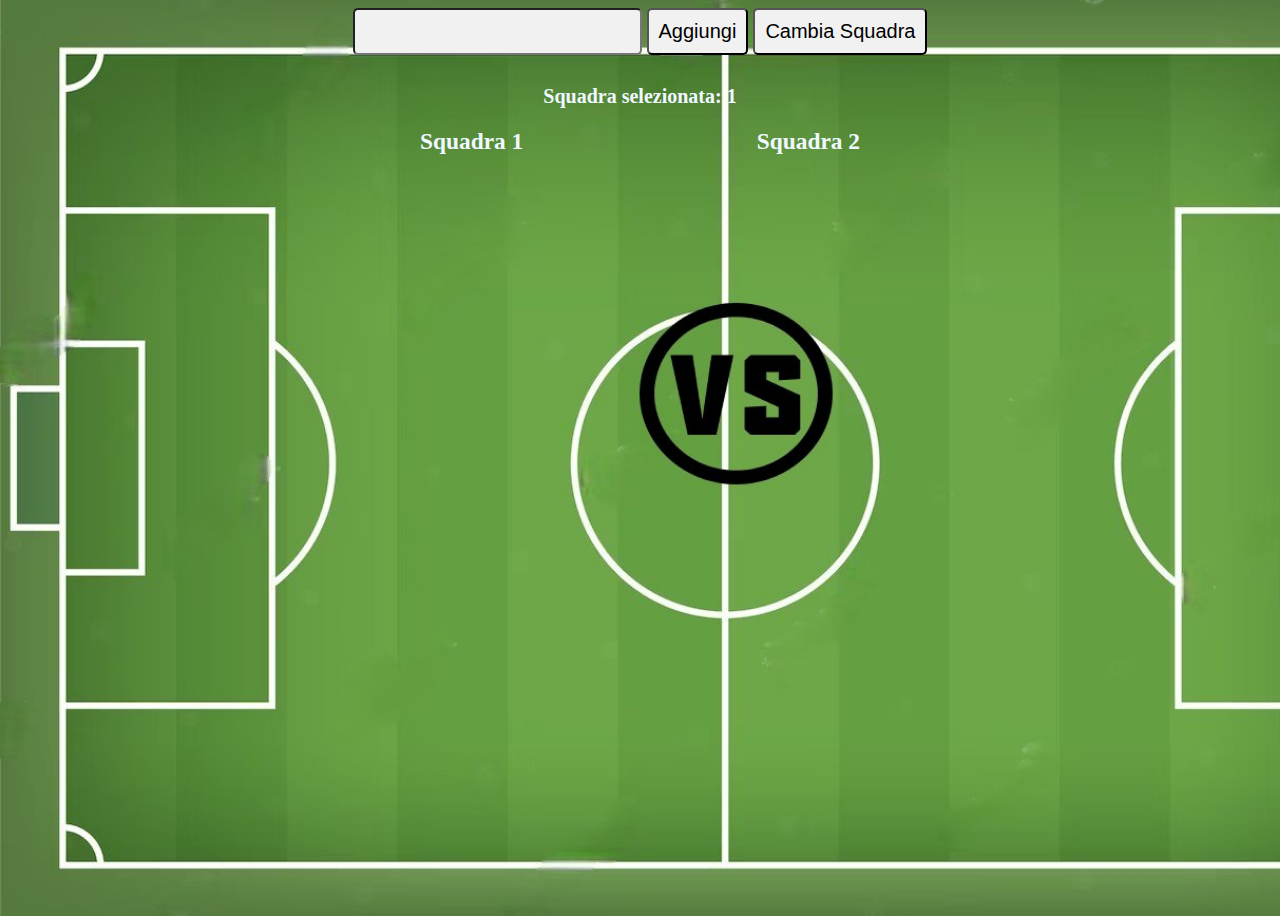
==== index.html @ 11679749 "Update index.html" ====
<!DOCTYPE html>
<html>
<head>
  <meta name="viewport" content="width=device-width, initial-scale=1, maximum-scale=1, user-scalable=no">

  <title>Pagina con casella di testo e pulsanti</title>
  <style>
    body {
      display: flex;
      flex-direction: column;
      align-items: center;
      height: 100vh;
      font-size: 20px;
      background-image: url("IMMAGINI/campo.jpg");
      background-repeat: no-repeat;
      background-size: cover;
    }
   
    input[type="text"], button {
      margin-bottom: 10px;
      font-size: 20px;
      padding: 5px;
      background-color: #f1f1f1;
      padding: 10px;
      border-radius: 5px;
    }
    
    .squadra {
      display: flex;
      flex-direction: column;
      align-items: center;
      background-color: transparent;
      padding: 10px;
      border-radius: 5px;
    }
    
    ul {
      list-style-type: disc;
      padding-left: 20px;
      margin: 0;
    }
    
    #messaggio {
      display: none;
      color: red;
      font-size: 18px;
    }
    
    .container {
      display: flex;
      justify-content: center;
      margin-top: 20px;
      color: aliceblue;
    }
    
    .container > div {
      margin: 10px;
    }
    #indiceSquadra{
      margin: 0;
      font-weight: bold;
    }

    .immagine-persona {
      display: block; /* Imposta l'immagine come elemento di blocco */
      width: 50px; /* Regola la larghezza desiderata */
      height: auto; /* L'altezza si adatta proporzionalmente alla larghezza */
      margin: 0 auto 10px; /* Margini: 0 in alto e in basso, auto lateralmente */
    }
    @media (max-width: 1000px) {
  body {
    font-size: 10px; /* Riduci la dimensione del testo per dispositivi mobili */
  }
  
  .container {
    width: 70%; /* Riduci la larghezza del contenitore per adattarsi allo schermo */
    margin: 1 auto; /* Centra il contenitore orizzontalmente */
    margin-top: -10px;
  }
  
  .squadra {
    display: flex; /* Utilizza un layout flessibile per le squadre */
    flex-direction: column; /* Disponi le squadre in colonna per dispositivi mobili */
}
  
  .squadra ul {
    padding-inline-start: 10px; /* Aggiungi un padding ai lati dell'elenco puntato */
  }
  
  .squadra h2 {
    text-align: center; /* Centra il titolo della squadra */
  }
  /* Stili per i pulsanti */
button, input[type="button"] {
  font-size: 14px; /* Riduci la dimensione del testo dei pulsanti */
  padding: 5px 10px; /* Riduci il padding dei pulsanti */
}

/* Stile per la casella di testo */
input[type="text"] {
  font-size: 14px; /* Riduci la dimensione del testo della casella di testo */
  padding: 5px; /* Riduci il padding della casella di testo */
}
.immagine-persona {
  width: 35px; /* Riduci la larghezza desiderata */
  height: 43px; /* L'altezza si adatta proporzionalmente alla larghezza */
  margin-left: 10px; /* Aggiungi un margine a sinistra dell'immagine */
  max-width: 100%; /* Assicurati che l'immagine non superi la larghezza del suo contenitore */
}
}
#warning-message { display: none; }
    @media only screen and (orientation:portrait){
        #wrapper { display:none; }
        #warning-message { display:block; }
    }
    @media only screen and (orientation:landscape){
        #warning-message { display:none; }
    }
    #imagew{
      width: 100%;
      height: 80%;
    }


  </style>
</head>
<body>
<div id="wrapper">
  <!-- your html for your website -->
   <input type="text" id="inputText" maxlength="10">
  <button id="aggiungi" onclick="aggiungiElemento()">Aggiungi</button>
  <button onclick="cambiaSquadra()">Cambia Squadra</button>
 
  <div class="container">
    <div class="squadra">
      <h3>Squadra 1</h3>
      <ul id="lista1"></ul>
    </div>
    <p id="indiceSquadra">Squadra selezionata: 1</p>
    
    <div class="squadra">
      <h3>Squadra 2</h3>
      <ul id="lista2"></ul>
    </div>
  </div>
   <p id="messaggio">Numero massimo raggiunto per entrambe le squadre.</p>
</div>
<div id="warning-message">
    <h1 style="font-size: xx-large; color: rgb(234, 234, 234);">Visualizzazione Orizzontale Richiesta</h1>
      <img id="imagew" src="mateo.png" alt="mateo">
</div>

  <script>
    var squadraAttuale = 1;
    
    var immaginiPersone = {
  "Mateo": "IMMAGINI/mateo.jpg",
  "Davide": "IMMAGINI/davide.jpg",
  "Luca": "IMMAGINI/luca.jpg",
  "Saymon": "IMMAGINI/antonio.jpg",
  "Antonio": "IMMAGINI/antonio.jpg",
  "Dario": "IMMAGINI/Dario.jpg",
  "Ture": "IMMAGINI/Ture.jpg",
  "Mario": "IMMAGINI/antonio.jpg",
  "Verduci": "IMMAGINI/Verudci.jpg",
  "Pietro": "IMMAGINI/Pietro.jpg",
  "Samuele": "IMMAGINI/Samuele.jpg",
  "Gabriele": "IMMAGINI/Gabriele.jpg",
  "Paladino": "IMMAGINI/Paladino.jpg",
  // Aggiungi altre associazioni nome-immagine per le persone
};

function aggiungiElemento() {
  var input = document.getElementById("inputText");
  var valore = input.value.trim();
  if (valore !== "") {
    var lista;
    
    if (squadraAttuale === 1) {
      lista = document.getElementById("lista1");
    } else {
      lista = document.getElementById("lista2");
    }
    
    var messaggio = document.getElementById("messaggio");
    
    if (lista.getElementsByTagName("li").length >= 5) {
      messaggio.style.display = "block";
    } else {
      if (messaggio.style.display === "block") {
        messaggio.style.display = "none";
      }
      
      var nuovoElemento = document.createElement("li");
      
      // Crea un elemento di testo per il nome
      var nomeElemento = document.createTextNode(valore);
      nuovoElemento.appendChild(nomeElemento);
      
      // Controlla se il nome è presente nell'oggetto immaginiPersone
      if (immaginiPersone.hasOwnProperty(valore)) {
        var immaginePersona = document.createElement("img");
        immaginePersona.src = immaginiPersone[valore];
        immaginePersona.alt = valore;
        immaginePersona.classList.add("immagine-persona");
        nuovoElemento.appendChild(immaginePersona);
      }
      
      lista.appendChild(nuovoElemento);
      input.value = "";
    }
  }
}
    function cambiaSquadra() {
      squadraAttuale = (squadraAttuale === 1) ? 2 : 1;
      var indiceSquadra = document.getElementById("indiceSquadra");
       indiceSquadra.textContent = "Squadra selezionata: " + squadraAttuale;
    }

  </script>
</body>
</html>
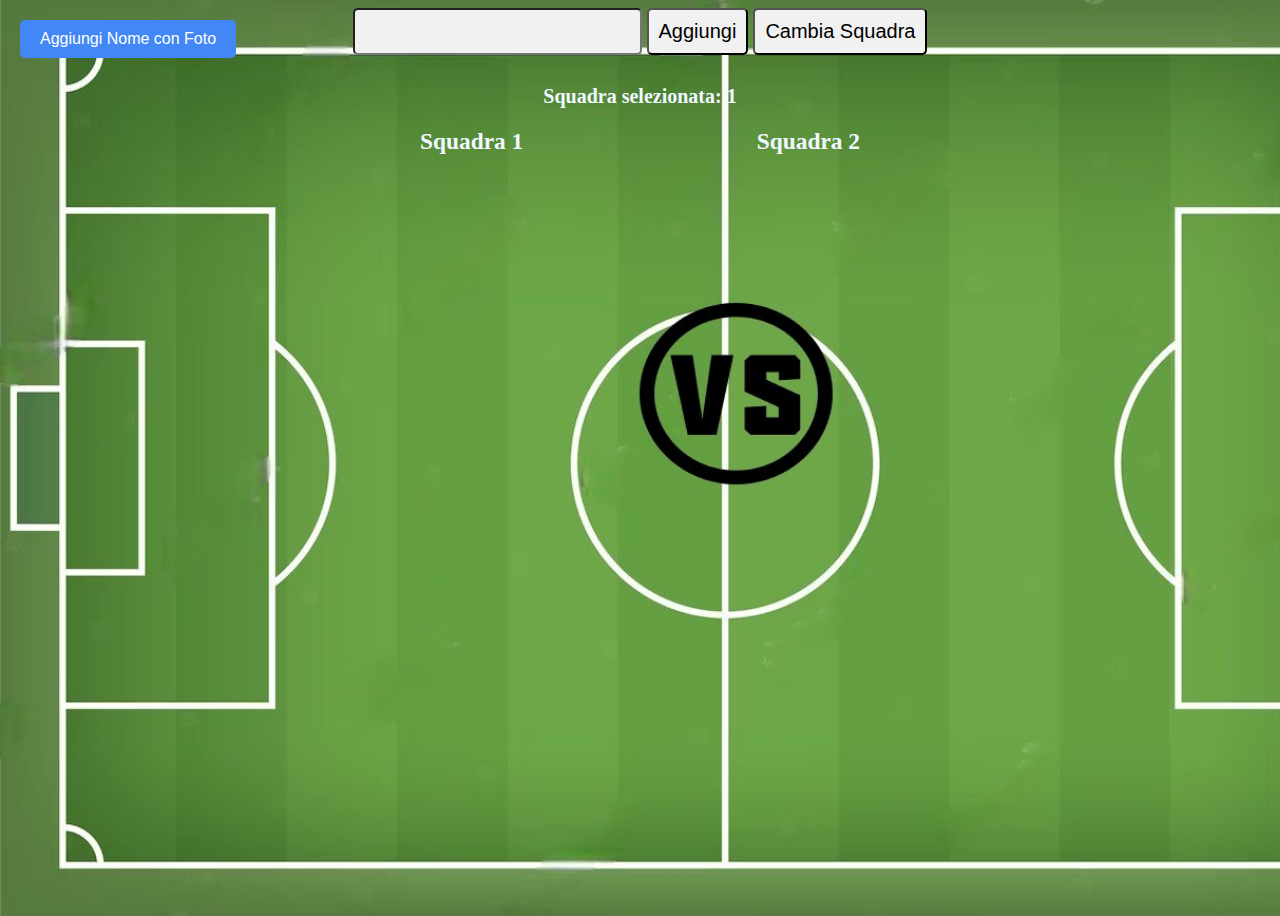
==== commit 6ab735bd: "Initial commit" ====
--- a/index.html
+++ b/index.html
@@ -2,132 +2,12 @@
 <html>
 <head>
   <meta name="viewport" content="width=device-width, initial-scale=1, maximum-scale=1, user-scalable=no">
-
   <title>Pagina con casella di testo e pulsanti</title>
-  <style>
-    body {
-      display: flex;
-      flex-direction: column;
-      align-items: center;
-      height: 100vh;
-      font-size: 20px;
-      background-image: url("IMMAGINI/campo.jpg");
-      background-repeat: no-repeat;
-      background-size: cover;
-    }
-   
-    input[type="text"], button {
-      margin-bottom: 10px;
-      font-size: 20px;
-      padding: 5px;
-      background-color: #f1f1f1;
-      padding: 10px;
-      border-radius: 5px;
-    }
-    
-    .squadra {
-      display: flex;
-      flex-direction: column;
-      align-items: center;
-      background-color: transparent;
-      padding: 10px;
-      border-radius: 5px;
-    }
-    
-    ul {
-      list-style-type: disc;
-      padding-left: 20px;
-      margin: 0;
-    }
-    
-    #messaggio {
-      display: none;
-      color: red;
-      font-size: 18px;
-    }
-    
-    .container {
-      display: flex;
-      justify-content: center;
-      margin-top: 20px;
-      color: aliceblue;
-    }
-    
-    .container > div {
-      margin: 10px;
-    }
-    #indiceSquadra{
-      margin: 0;
-      font-weight: bold;
-    }
-
-    .immagine-persona {
-      display: block; /* Imposta l'immagine come elemento di blocco */
-      width: 50px; /* Regola la larghezza desiderata */
-      height: auto; /* L'altezza si adatta proporzionalmente alla larghezza */
-      margin: 0 auto 10px; /* Margini: 0 in alto e in basso, auto lateralmente */
-    }
-    @media (max-width: 1000px) {
-  body {
-    font-size: 10px; /* Riduci la dimensione del testo per dispositivi mobili */
-  }
-  
-  .container {
-    width: 70%; /* Riduci la larghezza del contenitore per adattarsi allo schermo */
-    margin: 1 auto; /* Centra il contenitore orizzontalmente */
-    margin-top: -10px;
-  }
-  
-  .squadra {
-    display: flex; /* Utilizza un layout flessibile per le squadre */
-    flex-direction: column; /* Disponi le squadre in colonna per dispositivi mobili */
-}
-  
-  .squadra ul {
-    padding-inline-start: 10px; /* Aggiungi un padding ai lati dell'elenco puntato */
-  }
-  
-  .squadra h2 {
-    text-align: center; /* Centra il titolo della squadra */
-  }
-  /* Stili per i pulsanti */
-button, input[type="button"] {
-  font-size: 14px; /* Riduci la dimensione del testo dei pulsanti */
-  padding: 5px 10px; /* Riduci il padding dei pulsanti */
-}
-
-/* Stile per la casella di testo */
-input[type="text"] {
-  font-size: 14px; /* Riduci la dimensione del testo della casella di testo */
-  padding: 5px; /* Riduci il padding della casella di testo */
-}
-.immagine-persona {
-  width: 35px; /* Riduci la larghezza desiderata */
-  height: 43px; /* L'altezza si adatta proporzionalmente alla larghezza */
-  margin-left: 10px; /* Aggiungi un margine a sinistra dell'immagine */
-  max-width: 100%; /* Assicurati che l'immagine non superi la larghezza del suo contenitore */
-}
-}
-#warning-message { display: none; }
-    @media only screen and (orientation:portrait){
-        #wrapper { display:none; }
-        #warning-message { display:block; }
-    }
-    @media only screen and (orientation:landscape){
-        #warning-message { display:none; }
-    }
-    #imagew{
-      width: 100%;
-      height: 80%;
-    }
-
-
-  </style>
+  <link rel="stylesheet" type="text/css" href="style.css">
 </head>
 <body>
 <div id="wrapper">
-  <!-- your html for your website -->
-   <input type="text" id="inputText" maxlength="10">
+  <input type="text" id="inputText" maxlength="10">
   <button id="aggiungi" onclick="aggiungiElemento()">Aggiungi</button>
   <button onclick="cambiaSquadra()">Cambia Squadra</button>
  
@@ -146,77 +26,22 @@
    <p id="messaggio">Numero massimo raggiunto per entrambe le squadre.</p>
 </div>
 <div id="warning-message">
-    <h1 style="font-size: xx-large; color: rgb(234, 234, 234);">Visualizzazione Orizzontale Richiesta</h1>
+    <h1>Visualizzazione Orizzontale Richiesta</h1>
       <img id="imagew" src="mateo.png" alt="mateo">
 </div>
+<button id="apriFinestraBtn">Aggiungi Nome con Foto</button>
+<div id="finestraModale" class="finestra-modale">
+  <div class="contenuto-finestra-modale">
+    <h2 style="color: white;">Inserisci Nome con Foto</h2>
+    <!-- CONTENUTO PERSONALIZZATO -->
+    <input type="text" id="nomeInput" placeholder="Inserisci il nome">
+    <input type="file" id="fotoInput">
+    <button id="salvaBtn">aggiungi</button>
+    <!-- FINE CONTENUTO PERSONALIZZATO -->
+    <button id="chiudiFinestraBtn">Chiudi</button>
+  </div>
+</div>
 
-  <script>
-    var squadraAttuale = 1;
-    
-    var immaginiPersone = {
-  "Mateo": "IMMAGINI/mateo.jpg",
-  "Davide": "IMMAGINI/davide.jpg",
-  "Luca": "IMMAGINI/luca.jpg",
-  "Saymon": "IMMAGINI/antonio.jpg",
-  "Antonio": "IMMAGINI/antonio.jpg",
-  "Dario": "IMMAGINI/Dario.jpg",
-  "Ture": "IMMAGINI/Ture.jpg",
-  "Mario": "IMMAGINI/antonio.jpg",
-  "Verduci": "IMMAGINI/Verudci.jpg",
-  "Pietro": "IMMAGINI/Pietro.jpg",
-  "Samuele": "IMMAGINI/Samuele.jpg",
-  "Gabriele": "IMMAGINI/Gabriele.jpg",
-  "Paladino": "IMMAGINI/Paladino.jpg",
-  // Aggiungi altre associazioni nome-immagine per le persone
-};
-
-function aggiungiElemento() {
-  var input = document.getElementById("inputText");
-  var valore = input.value.trim();
-  if (valore !== "") {
-    var lista;
-    
-    if (squadraAttuale === 1) {
-      lista = document.getElementById("lista1");
-    } else {
-      lista = document.getElementById("lista2");
-    }
-    
-    var messaggio = document.getElementById("messaggio");
-    
-    if (lista.getElementsByTagName("li").length >= 5) {
-      messaggio.style.display = "block";
-    } else {
-      if (messaggio.style.display === "block") {
-        messaggio.style.display = "none";
-      }
-      
-      var nuovoElemento = document.createElement("li");
-      
-      // Crea un elemento di testo per il nome
-      var nomeElemento = document.createTextNode(valore);
-      nuovoElemento.appendChild(nomeElemento);
-      
-      // Controlla se il nome è presente nell'oggetto immaginiPersone
-      if (immaginiPersone.hasOwnProperty(valore)) {
-        var immaginePersona = document.createElement("img");
-        immaginePersona.src = immaginiPersone[valore];
-        immaginePersona.alt = valore;
-        immaginePersona.classList.add("immagine-persona");
-        nuovoElemento.appendChild(immaginePersona);
-      }
-      
-      lista.appendChild(nuovoElemento);
-      input.value = "";
-    }
-  }
-}
-    function cambiaSquadra() {
-      squadraAttuale = (squadraAttuale === 1) ? 2 : 1;
-      var indiceSquadra = document.getElementById("indiceSquadra");
-       indiceSquadra.textContent = "Squadra selezionata: " + squadraAttuale;
-    }
-
-  </script>
+<script src="script.js"></script>
 </body>
 </html>
--- a/style.css
+++ b/style.css
@@ -0,0 +1,187 @@
+body {
+    display: flex;
+    flex-direction: column;
+    align-items: center;
+    height: 100vh;
+    font-size: 20px;
+    background-image: url("IMMAGINI/campo.jpg");
+    background-repeat: no-repeat;
+    background-size: cover;
+  }
+  
+  input[type="text"],
+  button {
+    margin-bottom: 10px;
+    font-size: 20px;
+    padding: 5px;
+    background-color: #f1f1f1;
+    padding: 10px;
+    border-radius: 5px;
+  }
+  
+  .squadra {
+    display: flex;
+    flex-direction: column;
+    align-items: center;
+    background-color: transparent;
+    padding: 10px;
+    border-radius: 5px;
+  }
+  
+  ul {
+    list-style-type: disc;
+    padding-left: 20px;
+    margin: 0;
+  }
+  
+  #messaggio {
+    display: none;
+    color: red;
+    font-size: 18px;
+  }
+  
+  .container {
+    display: flex;
+    justify-content: center;
+    margin-top: 20px;
+    color: aliceblue;
+  }
+  
+  .container > div {
+    margin: 10px;
+  }
+  
+  #indiceSquadra {
+    margin: 0;
+    font-weight: bold;
+  }
+  
+  .immagine-persona {
+    display: block;
+    width: 50px;
+    height: auto;
+    margin: 0 auto 10px;
+  }
+  
+  @media (max-width: 1000px) {
+    body {
+      font-size: 10px;
+    }
+    
+    .container {
+      width: 70%;
+      margin: 1 auto;
+      margin-top: -10px;
+    }
+    
+    .squadra {
+      display: flex;
+      flex-direction: column;
+    }
+    
+    .squadra ul {
+      padding-inline-start: 10px;
+    }
+    
+    .squadra h2 {
+      text-align: center;
+    }
+  
+    button,
+    input[type="button"] {
+      font-size: 14px;
+      padding: 5px 10px;
+    }
+  
+    input[type="text"] {
+      font-size: 14px;
+      padding: 5px;
+    }
+  
+    .immagine-persona {
+      width: 35px;
+      height: 43px;
+      margin-left: 10px;
+      max-width: 100%;
+    }
+  }
+  
+  #warning-message {
+    display: none;
+  }
+  
+  @media only screen and (orientation: portrait) {
+    #wrapper {
+      display: none;
+    }
+    
+    #warning-message {
+      display: block;
+    }
+  }
+  
+  @media only screen and (orientation: landscape) {
+    #warning-message {
+      display: none;
+    }
+  }
+  
+  #imagew {
+    width: 100%;
+    height: 80%;
+  }
+ 
+  /* Altri stili personalizzati per la finestra modale */
+  #apriFinestraBtn {
+    position: fixed;
+    top: 20px;
+    left: 20px;
+  }
+  #apriFinestraBtn {
+    background-color: #4287f5;
+    color: #fff;
+    padding: 10px 20px;
+    border: none;
+    border-radius: 5px;
+    font-size: 16px;
+    cursor: pointer;
+    transition: background-color 0.3s ease;
+  }
+  
+  #apriFinestraBtn:hover {
+    background-color: #2766c4;
+  }
+  .finestra-modale {
+    display: none;
+    position: fixed;
+    z-index: 9999;
+    top: 0;
+    left: 0;
+    width: 100%;
+    height: 100%;
+    background-color: rgba(0, 0, 0, 0.5);
+    overflow: auto;
+  }
+  
+  .contenuto-finestra-modale {
+    background-image: url("IMMAGINI/gilbert.jpg");
+    background-repeat: no-repeat;
+    background-size: cover;
+    border-radius: 10px;
+    width: 400px;
+    margin: 100px auto;
+    padding: 20px;
+    text-align: center; /* Centra il contenuto */
+  }
+  h2 {
+    margin-top: 0;
+  }
+
+  button#chiudiFinestraBtn {
+    background-color: #f44336;
+  }
+  
+  button#chiudiFinestraBtn:hover {
+    background-color: #d32f2f;
+  }
+  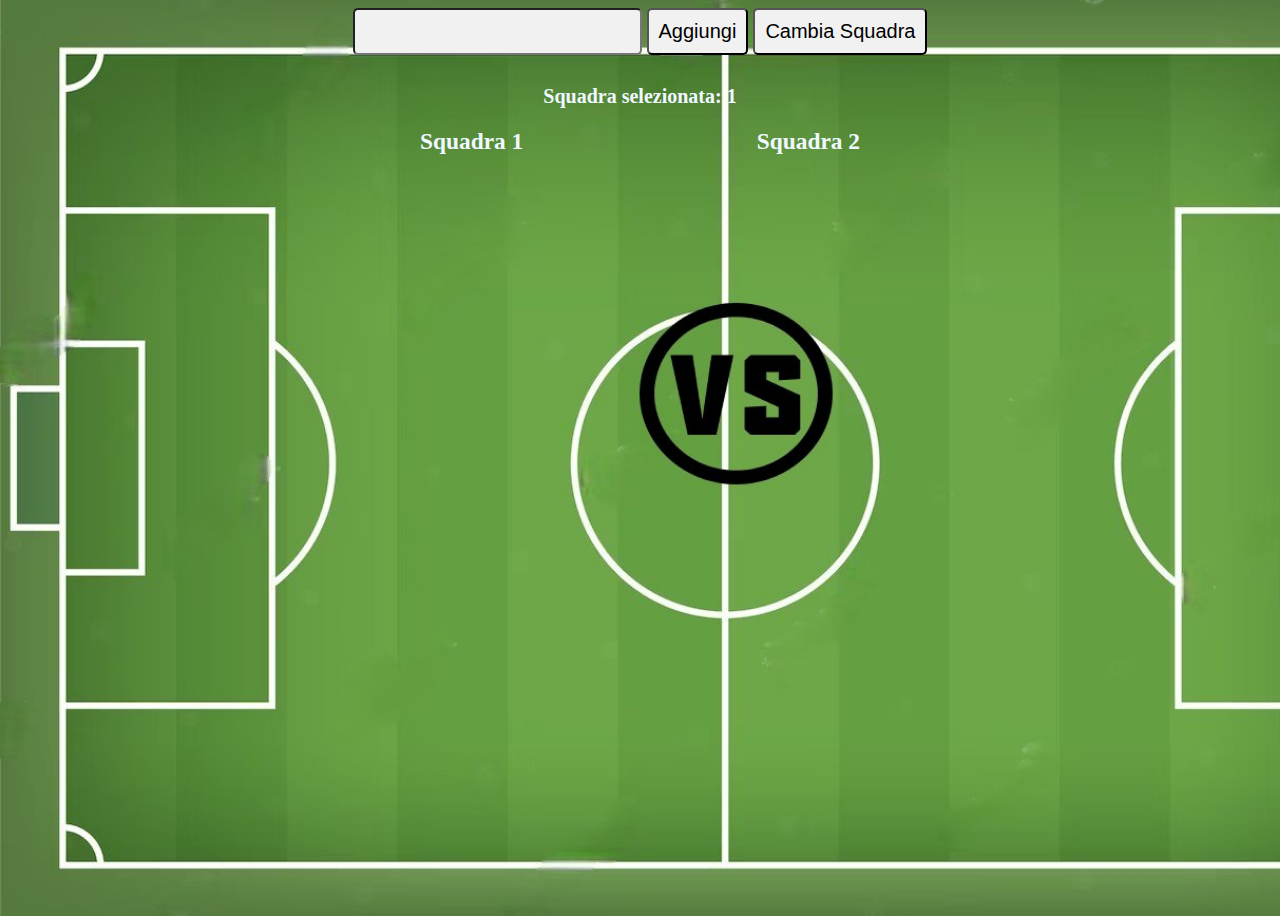
==== commit 253d2e8b: "Merge branch 'main' of https://github.com/Calcetto/Calcetto.github.io" ====
--- a/index.html
+++ b/index.html
@@ -2,6 +2,7 @@
 <html>
 <head>
   <meta name="viewport" content="width=device-width, initial-scale=1, maximum-scale=1, user-scalable=no">
+
   <title>Pagina con casella di testo e pulsanti</title>
   <link rel="stylesheet" type="text/css" href="style.css">
 </head>
@@ -26,22 +27,78 @@
    <p id="messaggio">Numero massimo raggiunto per entrambe le squadre.</p>
 </div>
 <div id="warning-message">
-    <h1>Visualizzazione Orizzontale Richiesta</h1>
+    <h1 style="font-size: xx-large; color: rgb(234, 234, 234);">Visualizzazione Orizzontale Richiesta</h1>
+      <p style="color: azure; font-size: xx-large;">Frocio di merda metti in orizzontale</p>
       <img id="imagew" src="mateo.png" alt="mateo">
 </div>
-<button id="apriFinestraBtn">Aggiungi Nome con Foto</button>
-<div id="finestraModale" class="finestra-modale">
-  <div class="contenuto-finestra-modale">
-    <h2 style="color: white;">Inserisci Nome con Foto</h2>
-    <!-- CONTENUTO PERSONALIZZATO -->
-    <input type="text" id="nomeInput" placeholder="Inserisci il nome">
-    <input type="file" id="fotoInput">
-    <button id="salvaBtn">aggiungi</button>
-    <!-- FINE CONTENUTO PERSONALIZZATO -->
-    <button id="chiudiFinestraBtn">Chiudi</button>
-  </div>
-</div>
 
-<script src="script.js"></script>
+  <script>
+    var squadraAttuale = 1;
+    
+    var immaginiPersone = {
+  "Mateo": "IMMAGINI/mateo.jpg",
+  "Davide": "IMMAGINI/davide.jpg",
+  "Luca": "IMMAGINI/luca.jpg",
+  "Saymon": "IMMAGINI/antonio.jpg",
+  "Antonio": "IMMAGINI/antonio.jpg",
+  "Dario": "IMMAGINI/Dario.jpg",
+  "Ture": "IMMAGINI/Ture.jpg",
+  "Mario": "IMMAGINI/antonio.jpg",
+  "Verduci": "IMMAGINI/Verudci.jpg",
+  "Pietro": "IMMAGINI/Pietro.jpg",
+  "Samuele": "IMMAGINI/Samuele.jpg",
+  "Gabriele": "IMMAGINI/Gabriele.jpg",
+  "Paladino": "IMMAGINI/Paladino.jpg",
+  // Aggiungi altre associazioni nome-immagine per le persone
+};
+
+function aggiungiElemento() {
+  var input = document.getElementById("inputText");
+  var valore = input.value.trim();
+  if (valore !== "") {
+    var lista;
+    
+    if (squadraAttuale === 1) {
+      lista = document.getElementById("lista1");
+    } else {
+      lista = document.getElementById("lista2");
+    }
+    
+    var messaggio = document.getElementById("messaggio");
+    
+    if (lista.getElementsByTagName("li").length >= 5) {
+      messaggio.style.display = "block";
+    } else {
+      if (messaggio.style.display === "block") {
+        messaggio.style.display = "none";
+      }
+      
+      var nuovoElemento = document.createElement("li");
+      
+      // Crea un elemento di testo per il nome
+      var nomeElemento = document.createTextNode(valore);
+      nuovoElemento.appendChild(nomeElemento);
+      
+      // Controlla se il nome è presente nell'oggetto immaginiPersone
+      if (immaginiPersone.hasOwnProperty(valore)) {
+        var immaginePersona = document.createElement("img");
+        immaginePersona.src = immaginiPersone[valore];
+        immaginePersona.alt = valore;
+        immaginePersona.classList.add("immagine-persona");
+        nuovoElemento.appendChild(immaginePersona);
+      }
+      
+      lista.appendChild(nuovoElemento);
+      input.value = "";
+    }
+  }
+}
+    function cambiaSquadra() {
+      squadraAttuale = (squadraAttuale === 1) ? 2 : 1;
+      var indiceSquadra = document.getElementById("indiceSquadra");
+       indiceSquadra.textContent = "Squadra selezionata: " + squadraAttuale;
+    }
+
+  </script>
 </body>
 </html>
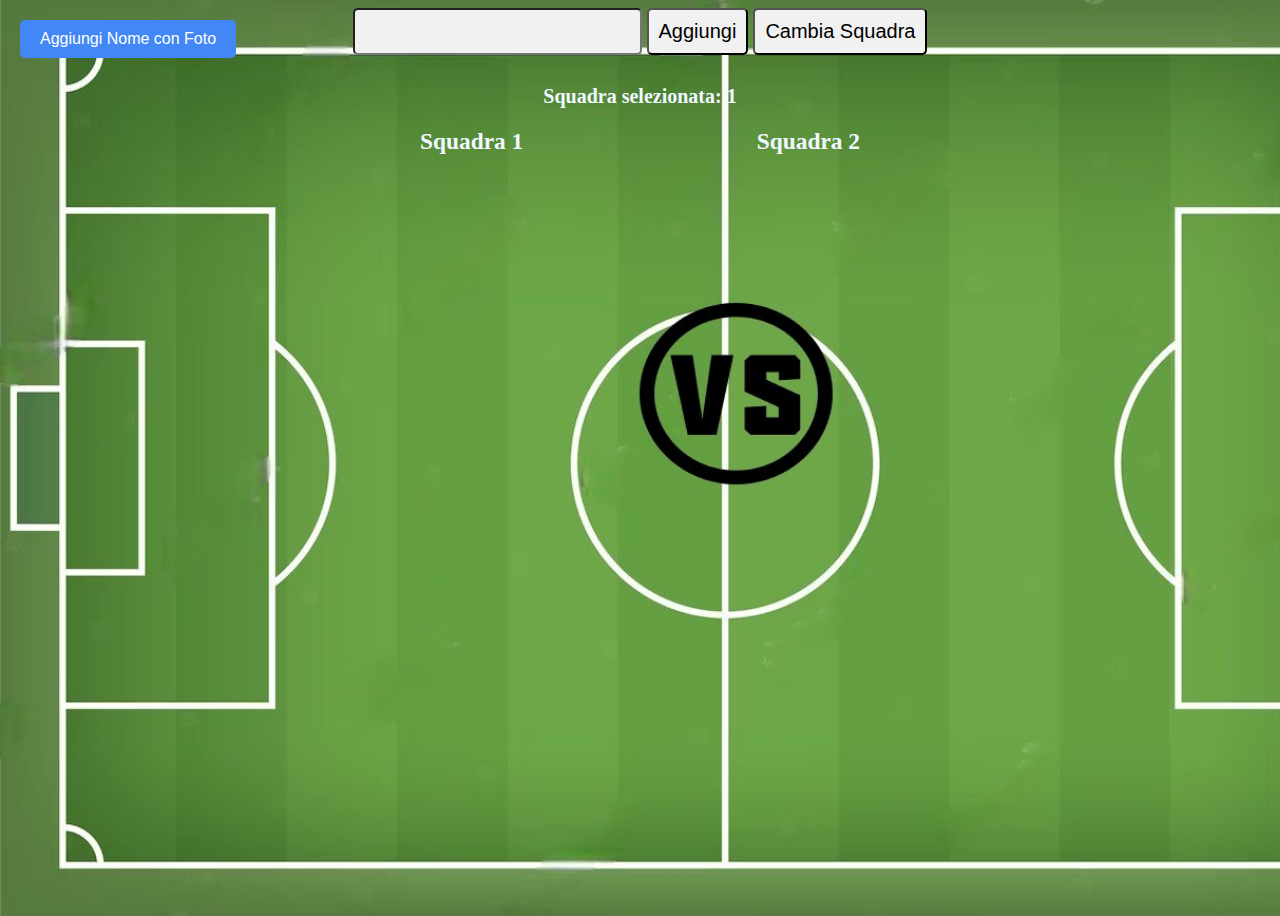
==== commit 6bb4cb58: "Initial commit" ====
--- a/index.html
+++ b/index.html
@@ -2,7 +2,6 @@
 <html>
 <head>
   <meta name="viewport" content="width=device-width, initial-scale=1, maximum-scale=1, user-scalable=no">
-
   <title>Pagina con casella di testo e pulsanti</title>
   <link rel="stylesheet" type="text/css" href="style.css">
 </head>
@@ -27,78 +26,22 @@
    <p id="messaggio">Numero massimo raggiunto per entrambe le squadre.</p>
 </div>
 <div id="warning-message">
-    <h1 style="font-size: xx-large; color: rgb(234, 234, 234);">Visualizzazione Orizzontale Richiesta</h1>
-      <p style="color: azure; font-size: xx-large;">Frocio di merda metti in orizzontale</p>
+    <h1>Visualizzazione Orizzontale Richiesta</h1>
       <img id="imagew" src="mateo.png" alt="mateo">
 </div>
+<button id="apriFinestraBtn">Aggiungi Nome con Foto</button>
+<div id="finestraModale" class="finestra-modale">
+  <div class="contenuto-finestra-modale">
+    <h2 style="color: white;">Inserisci Nome con Foto</h2>
+    <!-- CONTENUTO PERSONALIZZATO -->
+    <input type="text" id="nomeInput" placeholder="Inserisci il nome">
+    <input type="file" id="fotoInput">
+    <button id="salvaBtn">aggiungi</button>
+    <!-- FINE CONTENUTO PERSONALIZZATO -->
+    <button id="chiudiFinestraBtn">Chiudi</button>
+  </div>
+</div>
 
-  <script>
-    var squadraAttuale = 1;
-    
-    var immaginiPersone = {
-  "Mateo": "IMMAGINI/mateo.jpg",
-  "Davide": "IMMAGINI/davide.jpg",
-  "Luca": "IMMAGINI/luca.jpg",
-  "Saymon": "IMMAGINI/antonio.jpg",
-  "Antonio": "IMMAGINI/antonio.jpg",
-  "Dario": "IMMAGINI/Dario.jpg",
-  "Ture": "IMMAGINI/Ture.jpg",
-  "Mario": "IMMAGINI/antonio.jpg",
-  "Verduci": "IMMAGINI/Verudci.jpg",
-  "Pietro": "IMMAGINI/Pietro.jpg",
-  "Samuele": "IMMAGINI/Samuele.jpg",
-  "Gabriele": "IMMAGINI/Gabriele.jpg",
-  "Paladino": "IMMAGINI/Paladino.jpg",
-  // Aggiungi altre associazioni nome-immagine per le persone
-};
-
-function aggiungiElemento() {
-  var input = document.getElementById("inputText");
-  var valore = input.value.trim();
-  if (valore !== "") {
-    var lista;
-    
-    if (squadraAttuale === 1) {
-      lista = document.getElementById("lista1");
-    } else {
-      lista = document.getElementById("lista2");
-    }
-    
-    var messaggio = document.getElementById("messaggio");
-    
-    if (lista.getElementsByTagName("li").length >= 5) {
-      messaggio.style.display = "block";
-    } else {
-      if (messaggio.style.display === "block") {
-        messaggio.style.display = "none";
-      }
-      
-      var nuovoElemento = document.createElement("li");
-      
-      // Crea un elemento di testo per il nome
-      var nomeElemento = document.createTextNode(valore);
-      nuovoElemento.appendChild(nomeElemento);
-      
-      // Controlla se il nome è presente nell'oggetto immaginiPersone
-      if (immaginiPersone.hasOwnProperty(valore)) {
-        var immaginePersona = document.createElement("img");
-        immaginePersona.src = immaginiPersone[valore];
-        immaginePersona.alt = valore;
-        immaginePersona.classList.add("immagine-persona");
-        nuovoElemento.appendChild(immaginePersona);
-      }
-      
-      lista.appendChild(nuovoElemento);
-      input.value = "";
-    }
-  }
-}
-    function cambiaSquadra() {
-      squadraAttuale = (squadraAttuale === 1) ? 2 : 1;
-      var indiceSquadra = document.getElementById("indiceSquadra");
-       indiceSquadra.textContent = "Squadra selezionata: " + squadraAttuale;
-    }
-
-  </script>
+<script src="script.js"></script>
 </body>
 </html>
